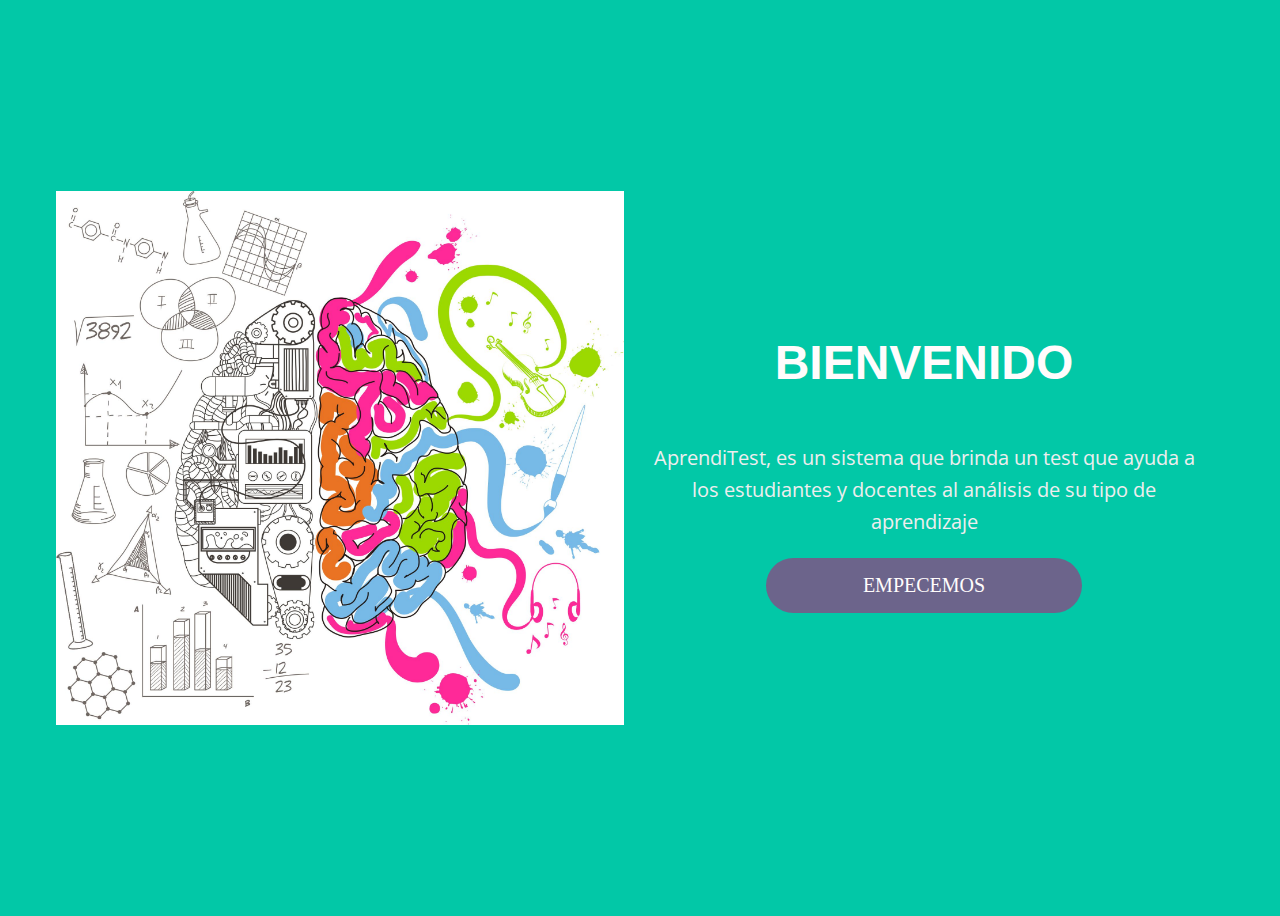
==== index.html @ 809bc543 "estructura de bienvenida" ====
<!DOCTYPE html>
<html lang="es">

<head>
    <meta charset="UTF-8">
    <meta http-equiv="X-UA-Compatible" content="IE=edge">
    <meta name="viewport" content="width=device-width, initial-scale=1.0">
    <link rel="stylesheet" href="https://necolas.github.io/normalize.css/8.0.1/normalize.css">
    <link rel="stylesheet" href="estilos/estilos.css">
    <title>Yachayqay Test</title>
</head>

<body>
    <main class="container">
        <div class="sub_bienvenido">
            <img src="imagenes/bienvenida.png" alt="">
        </div>
        <div class="sub_bienvenido bienvenido_texto">
            <h1>BIENVENIDO</h1>
            <p>AprendiTest, es un sistema que brinda un test que ayuda a los estudiantes y docentes al análisis de su
                tipo de aprendizaje</p>
            <a href="#" class="button">EMPECEMOS</a>
        </div>
    </main>
</body>

</html>
---- estilos/estilos.css ----
/*  Importación de fuentes desde Google Fonts  */
@import url('https://fonts.googleapis.com/css2?family=Open+Sans:wght@400;600;800&display=swap');

/*  Importación de fuentes desde un archivo del mismo proyecto  */
@font-face {
  font-family : 'Proxima Nova Rg';
  src         : url('estilos/proxima-nova-bold.otf');
}
:root{
    /*  Variables del proyecto  */

  /*  Anchura máxima del contenido en desktop */
  --max-width : 1200px;

  /*  Colores  */
  --primary-color     : #02C8A7;
  --primary-color-alt : #6BBAA7;
  --secondary-color   : #6C648B;
  --title-color       : #FFFCFC;
  --text-color        : #eeeeee;
  --color             : var(--primary-color);
  --color-alt         : var(--primary-color-alt);

  /*  Fuentes  */
  --body-font  : 'Open Sans', sans-serif;
  --title-font : 'Proxima Nova Rg', sans-serif;

  /*  Tamaños  */
  --header-height     : 3rem;
  --section-spacing   : 4rem;
  --block-spacing     : 2rem;
  --body-line-height  : 1.6;
  --title-line-height : 1.3;

  /* Tamaños de fuentes */
  --h1-font-size      : 2rem;
  --h2-font-size      : 1.5rem;
  --h3-font-size      : 1.25rem;
  --h4-font-size      : 1rem;
  --big-font-size     : 1rem;
  --normal-font-size  : 0.875rem;
  --small-font-size   : 0.75rem;
  --smaller-font-size : 0.6875rem;

  /* Capas */
  --z-back       : -10;
  --z-normal     : 1;
  --z-front      : 10;
  --z-tooltip    : 20;
  --z-overlay    : 30;
  --z-modal      : 40;
  --z-fixed      : 50;
  --z-off-canvas : 100;

  /* Otros */
  --border-radius : 0.5rem;
  --box-shadow    : 0 2px 2px rgba(36, 47, 66, 0.1);
}
@media screen and (min-width: 1024px) {

    /*  Variables de tamaño en desktop  */
    :root {
      --header-height         : 4rem;
      --section-spacing       : 8rem;
      --block-spacing         : 4rem;
      --h1-font-size          : 3rem;
      --h2-font-size          : 2rem;
      --h3-font-size          : 1.5rem;
      --h4-font-size          : 1.25rem;
      --big-font-size         : 1.25rem;
      --normal-font-size      : 1rem;
      --small-font-size       : 0.875rem;
      --smaller-font-size     : 0.75rem;
    }
}

body{
    background-color: var(--primary-color);
    display: flex;
    align-items: center;
    min-height: 100vh;
}
h1{
    font-size: var(--h1-font-size);
    color: var(--title-color);
    font-family: var(--title-font);
}
p{
    font-size: var(--big-font-size);
    color: var(--text-color);
    font-family: var(--body-font);
    line-height: var(--body-line-height);
}

.container{
    display: flex;
    text-align: center;
    align-items: center;
    justify-content: center;
    margin: 0 3rem;
}
.sub_bienvenido{
    display: flex;
    flex-direction: column;
    width: 50%;
    height: inherit
}
.sub_bienvenido>img{
    max-width:100%;
}
.bienvenido_texto{
    padding: 1rem;
}
.button{
    width: inherit;
    text-decoration: none;
    background-color: var(--secondary-color);
    color: var(--title-color);
    font-size: var(--big-font-size);
    padding: 1rem;
    border-radius: 50px;
    align-self: center;
}
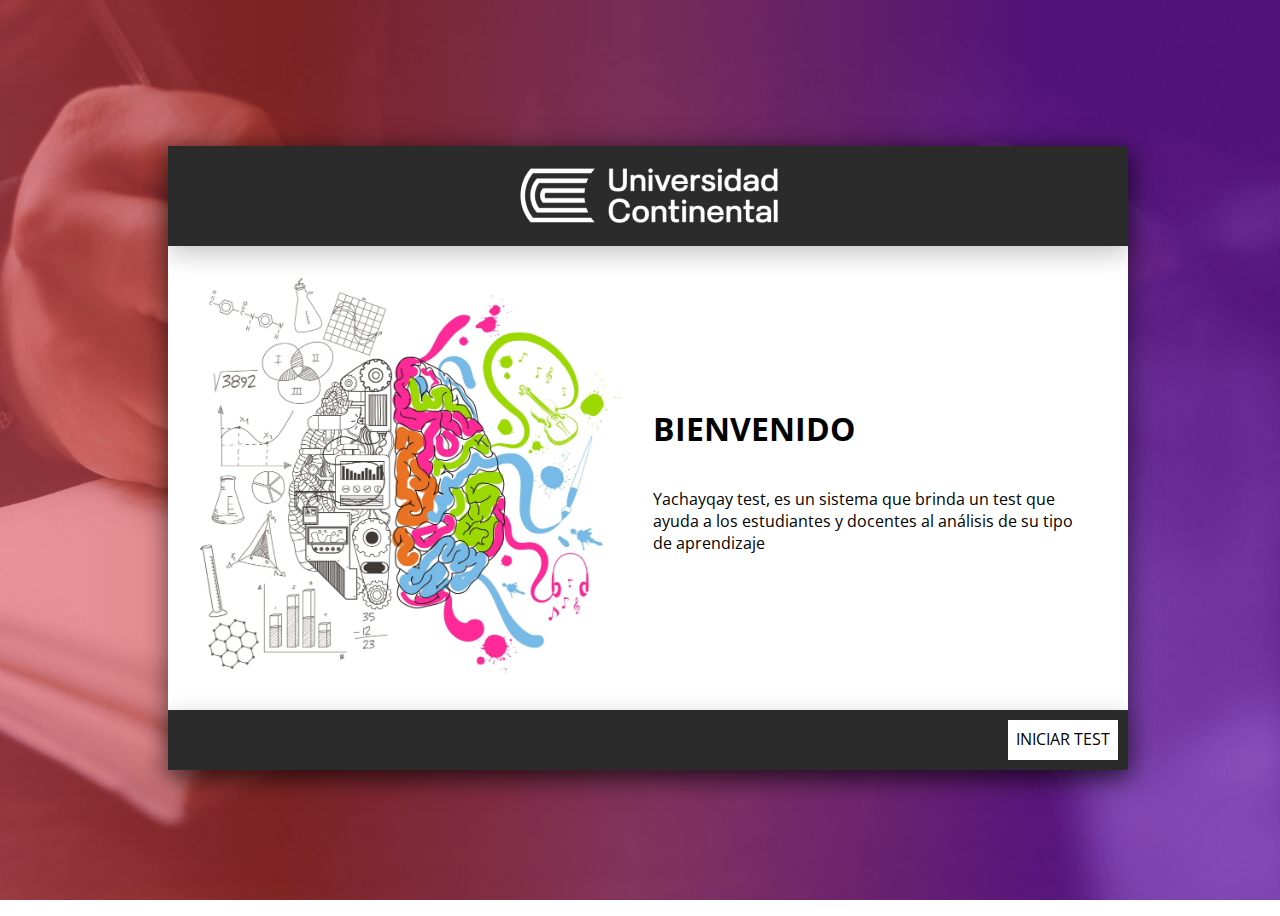
==== commit e1e984c9: "correcion de estilos moviles" ====
--- a/index.html
+++ b/index.html
@@ -1,3 +1,4 @@
+
 <!DOCTYPE html>
 <html lang="es">
 
@@ -6,22 +7,32 @@
     <meta http-equiv="X-UA-Compatible" content="IE=edge">
     <meta name="viewport" content="width=device-width, initial-scale=1.0">
     <link rel="stylesheet" href="https://necolas.github.io/normalize.css/8.0.1/normalize.css">
-    <link rel="stylesheet" href="estilos/estilos.css">
+    <link rel="stylesheet" href="estilos/instrucciones.css">
     <title>Yachayqay Test</title>
 </head>
 
+
+
 <body>
-    <main class="container">
-        <div class="sub_bienvenido">
-            <img src="imagenes/bienvenida.png" alt="">
+
+	<div class="contenedor">
+		<header><img src="imagenes/UC-Horizontal-White 1.png"></header>
+		<div class="contenido">
+            <div class="contenedor_imagen">
+                <img class="bienvenida" src="imagenes/bienvenida.jpg" alt="">
+            </div>
+            <div class="contenedor_texto">
+                <h1>BIENVENIDO</h1>
+                <p>Yachayqay test, es un sistema que brinda un test 
+                que ayuda a los estudiantes y docentes al análisis de su
+                tipo de aprendizaje</p>
+            </div>
+         
+		</div>
+        <div class="footer">
+          <a href="instrucciones.html" class="button1">INICIAR TEST</a>
         </div>
-        <div class="sub_bienvenido bienvenido_texto">
-            <h1>BIENVENIDO</h1>
-            <p>AprendiTest, es un sistema que brinda un test que ayuda a los estudiantes y docentes al análisis de su
-                tipo de aprendizaje</p>
-            <a href="#" class="button">EMPECEMOS</a>
-        </div>
-    </main>
+	</div>
 </body>
 
 </html>--- a/estilos/instrucciones.css
+++ b/estilos/instrucciones.css
@@ -0,0 +1,178 @@
+@import url('https://fonts.googleapis.com/css2?family=Open+Sans:wght@400;700&display=swap');
+/*Còdigos universales de la pàgina*/
+*{
+	margin: 5;
+	padding: 5;
+	box-sizing: border-box;
+	font-family: 'Open Sans', sans-serif;
+}
+html{
+    min-height: 100vh;
+}
+/*Còdigo opcional - Fondo de la pàgina*/
+body{
+    min-height: 100vh;
+   
+	background-image:linear-gradient(90deg, #e6394785 0% , #cd1f1f85 22.17%, #C1358485 49.41%, #7A00C685 81.28%),url(../imagenes/questions.png);
+    background-position: center;
+    background-size: cover;
+    background-repeat: no-repeat;
+    background-attachment: fixed;
+    display: flex;
+    justify-content: center;
+    align-items: center;
+   
+}
+h2{
+    text-align: center;
+}
+/*body:before{
+    background:linear-gradient(90deg, #e6394785 0% , #cd1f1f85 22.17%, #C1358485 49.41%, #7A00C685 81.28%);
+    content: "";
+    width: 100%;
+    display: flex;
+    flex: auto;
+    height:100%;
+    position: absolute;
+    top: 0;
+    background-size: cover;
+    opacity: 0.7;
+}*/
+
+body, .contenedor{
+    width: 100%;
+	display: flex;
+	justify-content: center;
+	align-items: center;
+}
+
+ .contenedor{
+     flex-direction: column;
+     width: 60rem;
+     height: 100%;
+     margin: auto;
+     background:#fff;
+     box-shadow: 1px 7px 25px rgba(0,0,0,0.6);
+     transition: all 500ms ease;
+     position: relative;
+     
+ }
+
+ .contenedor header {
+    top:0px;
+	padding: 1.25rem;
+    width: inherit;
+    height: 6.25rem;
+   	background: #2c2b2b;
+    box-shadow: 1px 7px 25px rgba(0, 0, 0, 0.24);
+	color: #fff;
+    text-align: center;
+}
+
+.footer {
+	padding: 0.625rem;
+    width: inherit;
+    height: 3.75rem;
+   	background: #2c2b2b;
+    box-shadow: 1px 7px 25px rgba(0, 0, 0, 0.24);
+	color: #fff;
+    text-align: right;
+    bottom: 0;
+    text-decoration-color: white;
+}
+
+
+.contenido{
+    margin: 2rem;
+    display: flex;
+    flex-wrap: nowrap;
+}
+.contenedor_imagen{
+    width: 100%;
+}
+.contenedor_texto{
+    padding-left: 2rem;
+    display: flex;
+    flex-direction: column;
+    justify-content: center;
+}
+.bienvenida{
+    width: inherit;
+    object-fit: contain;
+}
+
+
+.footer{
+    width: inherit;
+    display: flex;
+    justify-content: flex-end;
+}
+.button1{
+    background-color: white;
+    color: black;
+    text-decoration: none;
+    padding: 0.5rem;
+}
+.button1:hover{
+    background-color: gray;
+}
+.instrucciones{
+    display: flex;
+    flex-direction: column;
+    margin:2rem;
+}
+.espacio{
+    margin-left: 1rem;
+}
+
+
+.radio-toolbar {
+    margin: 10px;
+}
+  
+.radio-toolbar input[type="radio"] {
+  opacity: 0;
+  position: fixed;
+  width: 0;
+}
+
+.radio-toolbar label {
+    display: inline-block;
+    background-color: #ddd;
+    padding: 10px 20px;
+    font-family: sans-serif, Arial;
+    font-size: 16px;
+    border: 2px solid #444;
+    border-radius: 4px;
+}
+
+.radio-toolbar label:hover {
+  background-color: #dfd;
+}
+
+.radio-toolbar input[type="radio"]:focus + label {
+    border: 2px dashed #444;
+}
+
+.radio-toolbar input[type="radio"]:checked + label {
+    background-color: #bfb;
+    border-color: #4c4;
+}
+/*diseño movil*/
+@media only screen and (min-width:320px) and (max-width:768px){
+	.contenedor{
+        width: 20rem;
+        margin: 1rem 0;
+    }
+    .contenido{
+        flex-direction: column;
+    }
+    .contenedor_texto{
+      text-align: center;
+      padding: 0;
+    }
+    html{
+        font-size: calc(16px + 6 * ((100vw - 320px) / 680));
+    }
+    
+}